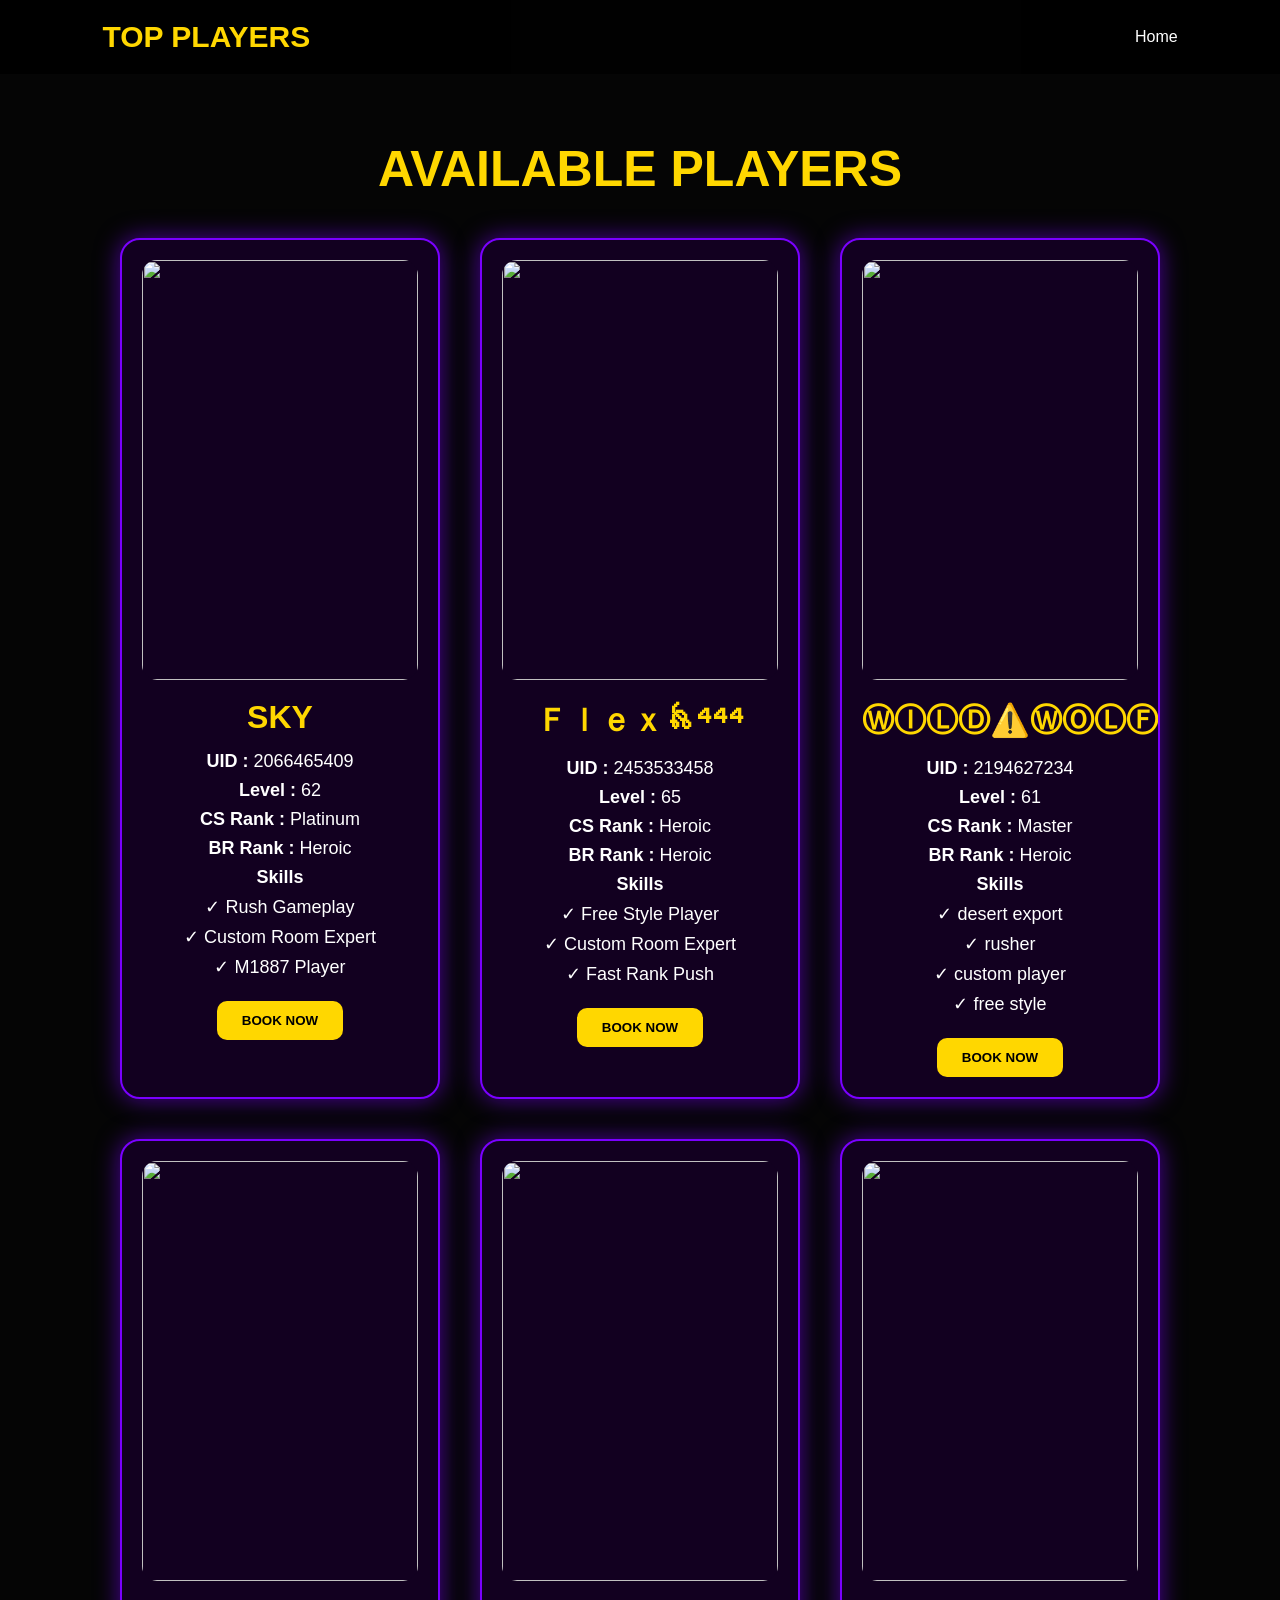
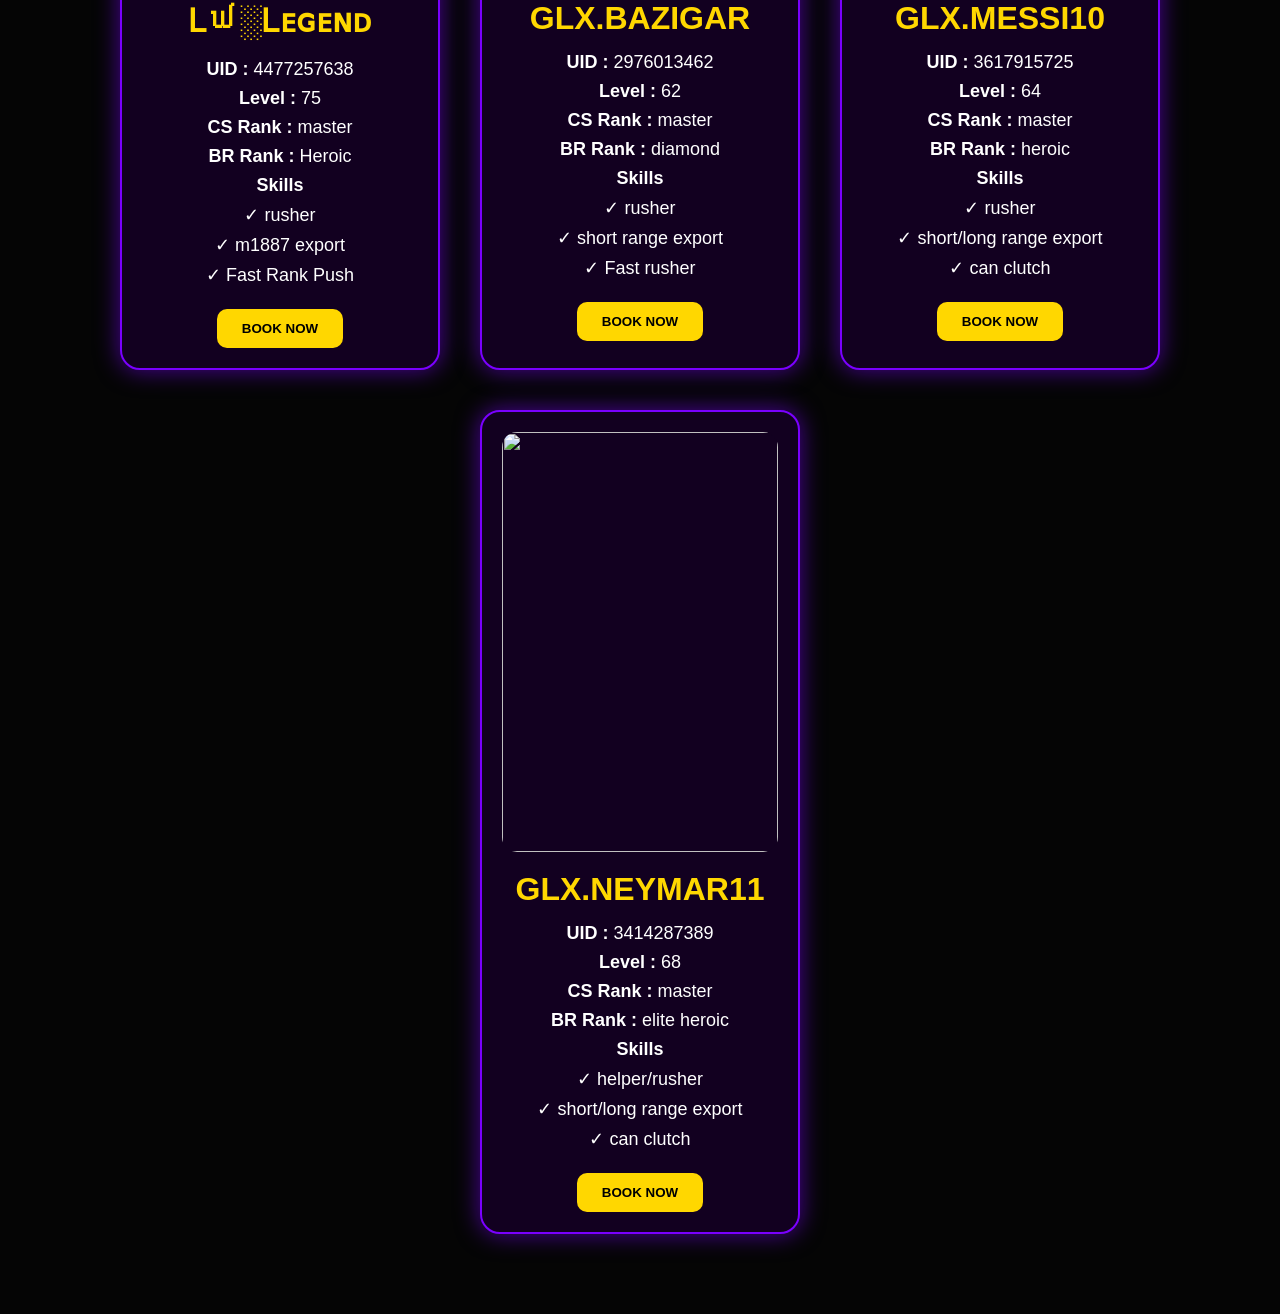
==== index.html @ c89363cc "Add files via upload" ====
<!DOCTYPE html>
<html lang="en">

<head>

<meta charset="UTF-8">
<meta name="viewport" content="width=device-width, initial-scale=1.0">

<title>Players</title>

<link rel="stylesheet" href="style.css">

</head>

<body>


<nav class="navbar">

<div class="logo">TOP PLAYERS</div>

<ul>
<li><a href="index.html">Home</a></li>
</ul>

</nav>



<section class="players">

<h2>AVAILABLE PLAYERS</h2>


<div class="player-container">



<!-- PLAYER 1 -->

<div class="player-card">

<img src="images/imagesky.png">

<h3>SKY</h3>

<p><b>UID :</b> 2066465409</p>

<p><b>Level :</b> 62</p>

<p><b>CS Rank :</b> Platinum</p>

<p><b>BR Rank :</b> Heroic</p>


<p><b>Skills</b></p>

<p>✓ Rush Gameplay</p>

<p>✓ Custom Room Expert</p>

<p>✓ M1887 Player</p>


<a href="https://wa.me/918267936882">

<button>BOOK NOW</button>

</a>

</div>





<!-- PLAYER 2 -->

<div class="player-card">

<img src="images/imagepp.png">

<h3>Ｆｌｅｘꫝ⁴⁴⁴</h3>

<p><b>UID :</b> 2453533458</p>

<p><b>Level :</b> 65</p>

<p><b>CS Rank :</b> Heroic</p>

<p><b>BR Rank :</b> Heroic</p>


<p><b>Skills</b></p>

<p>✓ Free Style Player</p>

<p>✓ Custom Room Expert</p>

<p>✓ Fast Rank Push</p>


<a href="https://wa.me/918267936882">

<button>BOOK NOW</button>

</a>

</div>



<!-- PLAYER 3 -->

<div class="player-card">

<img src="images/athurv.png">

<h3>ⓌⒾⓁⒹ⚠️ⓌⓄⓁⒻ</h3>

<p><b>UID :</b> 2194627234</p>

<p><b>Level :</b> 61</p>

<p><b>CS Rank :</b> Master</p>

<p><b>BR Rank :</b> Heroic</p>


<p><b>Skills</b></p>

<p>✓ desert export </p>

<p>✓ rusher </p>

<p>✓ custom player</p>

<p>✓ free style</p>


<a href="https://wa.me/918267936882">

<button>BOOK NOW</button>

</a>

</div>



<!-- PLAYER 4 -->

<div class="player-card">

    <img src="images/legend.png">
    
    <h3>Ꮮꪝㅤ░ㅤᏞᴇɢᴇɴᴅ</h3>
    
    <p><b>UID :</b> 4477257638</p>
    
    <p><b>Level :</b> 75</p>
    
    <p><b>CS Rank :</b> master</p>
    
    <p><b>BR Rank :</b> Heroic</p>
    
    <p><b>Skills</b></p>
    
    <p>✓ rusher</p>
    
    <p>✓ m1887 export</p>
    
    <p>✓ Fast Rank Push</p>
    
    <a href="https://wa.me/918267936882?text=Hello I want to book BEAST FF">
    
    <button>BOOK NOW</button>
    
    </a>
    
    </div>

    <!-- PLAYER 5 -->

    <div class="player-card">

        <img src="images/bazigar.png">
        
        <h3>GLX.BAZIGAR</h3>
        
        <p><b>UID :</b> 2976013462</p>
        
        <p><b>Level :</b> 62</p>
        
        <p><b>CS Rank :</b> master</p>
        
        <p><b>BR Rank :</b> diamond</p>
        
        <p><b>Skills</b></p>
        
        <p>✓ rusher</p>
        
        <p>✓ short range export</p>
        
        <p>✓ Fast rusher</p>
        
        <a href="https://wa.me/918267936882?text=Hello I want to book BEAST FF">
        
        <button>BOOK NOW</button>
        
        </a>
        
        </div>

         <!-- PLAYER 6 -->

    <div class="player-card">

        <img src="images/messi.png">
        
        <h3>GLX.MESSI10</h3>
        
        <p><b>UID :</b> 3617915725</p>
        
        <p><b>Level :</b> 64</p>
        
        <p><b>CS Rank :</b> master</p>
        
        <p><b>BR Rank :</b> heroic</p>
        
        <p><b>Skills</b></p>
        
        <p>✓ rusher</p>
        
        <p>✓ short/long range export</p>
        
        <p>✓ can clutch</p>
        
        <a href="https://wa.me/918267936882?text=Hello I want to book BEAST FF">
        
        <button>BOOK NOW</button>
        
        </a>
        
        </div>

         <!-- PLAYER 7 -->

    <div class="player-card">

        <img src="images/neymar.png">
        
        <h3>GLX.NEYMAR11</h3>
        
        <p><b>UID :</b> 3414287389</p>
        
        <p><b>Level :</b> 68</p>
        
        <p><b>CS Rank :</b> master</p>
        
        <p><b>BR Rank :</b> elite heroic</p>
        
        <p><b>Skills</b></p>
        
        <p>✓ helper/rusher</p>
        
        <p>✓ short/long range export</p>
        
        <p>✓ can clutch</p>
        
        <a href="https://wa.me/918267936882?text=Hello I want to book BEAST FF">
        
        <button>BOOK NOW</button>
        
        </a>
        
        </div>


</html>
---- style.css ----
*{
  margin:0;
  padding:0;
  box-sizing:border-box;
  font-family:Arial,sans-serif;
  }
  
  body{
  background:#050505;
  color:white;
  overflow-x:hidden;
  }
  
  .navbar{
  position:fixed;
  top:0;
  left:0;
  width:100%;
  display:flex;
  justify-content:space-between;
  align-items:center;
  padding:20px 8%;
  background:rgba(0,0,0,.85);
  z-index:1000;
  }
  
  .logo{
  font-size:30px;
  font-weight:bold;
  color:#FFD700;
  }
  
  .navbar ul{
  display:flex;
  gap:25px;
  list-style:none;
  }
  
  .navbar a{
  text-decoration:none;
  color:white;
  }
  
  .hero{
  min-height:100vh;
  padding-top:120px;
  display:flex;
  flex-direction:column;
  justify-content:center;
  align-items:center;
  text-align:center;
  
  background:
  linear-gradient(rgba(0,0,0,.35),rgba(0,0,0,.45)),
  url("images/images.png");
  
  background-size:cover;
  background-position:center;
  background-repeat:no-repeat;
  }
  
  .hero h1{
  font-size:90px;
  color:#FFD700;
  text-shadow:0 0 20px #FFD700;
  }
  
  .hero h2{
  font-size:40px;
  margin-top:10px;
  }
  
  .hero p{
  margin-top:20px;
  font-size:22px;
  max-width:700px;
  }
  
  button{
  padding:14px 30px;
  border:none;
  border-radius:10px;
  background:#FFD700;
  font-weight:bold;
  cursor:pointer;
  margin-top:20px;
  }
  
  .services{
  padding:80px 8%;
  display:flex;
  justify-content:center;
  gap:30px;
  flex-wrap:wrap;
  }
  
  .card{
  width:400px;
  padding:30px;
  background:#120020;
  border:2px solid #7a00ff;
  border-radius:20px;
  box-shadow:0 0 20px rgba(122,0,255,.5);
  }
  
  .card h3{
  color:#FFD700;
  margin-bottom:15px;
  }
  
  .players{
  padding:80px 8%;
  text-align:center;
  }
  
  .players h2{
  font-size:50px;
  color:#FFD700;
  margin-bottom:40px;
  }
  
  .player-container{
  display:flex;
  justify-content:center;
  gap:30px;
  flex-wrap:wrap;
  }
  
  .player-card{
  width:320px;
  padding:25px;
  background:#120020;
  border:2px solid #7a00ff;
  border-radius:20px;
  box-shadow:0 0 20px rgba(122,0,255,.5);
  }
  
  .player-card h3{
  color:#FFD700;
  margin-bottom:15px;
  }
  
  .player-card p{
  margin:8px 0;
  }
  
  .contact{
  padding:80px 20px;
  text-align:center;
  }
  
  .contact h2{
  color:#FFD700;
  margin-bottom:20px;
  }
  
  .card:hover,
  .player-card:hover{
  transform:translateY(-5px);
  transition:.3s;
  }
  
  @media(max-width:768px){
  
  .hero h1{
  font-size:55px;
  }
  
  .hero h2{
  font-size:28px;
  }
  
  .navbar{
  flex-direction:column;
  gap:10px;
  }
  
  .navbar ul{
  flex-wrap:wrap;
  justify-content:center;
  }
  
  .card,
  .player-card{
  width:100%;
  max-width:350px;
  }
  
  }
  .players{

    padding-top:140px;
    
    padding-bottom:80px;
    
    text-align:center;
    
    }
    
    
    .player-container{
    
    display:flex;
    
    justify-content:center;
    
    gap:40px;
    
    flex-wrap:wrap;
    
    }
    
    
    
    .player-card{
    
    width:320px;
    
    background:#120020;
    
    border:2px solid #7a00ff;
    
    border-radius:20px;
    
    padding:20px;
    
    overflow:hidden;
    
    box-shadow:0 0 25px rgba(122,0,255,.6);
    
    }
    
    
    
    .player-card img{

width:100%;

height:420px;

object-fit:contain;

background:#120020;

border-radius:15px;

}
    
    
    
    .player-card h3{
    
    margin-top:15px;
    
    font-size:32px;
    
    color:#FFD700;
    
    }
    
    
    
    .player-card p{
    
    margin-top:8px;
    
    font-size:18px;
    
    }
    
    
    
    .player-card button{
    
    margin-top:15px;
    
    padding:12px 25px;
    
    border:none;
    
    border-radius:10px;
    
    background:#FFD700;
    
    font-weight:bold;
    
    cursor:pointer;
    
    }
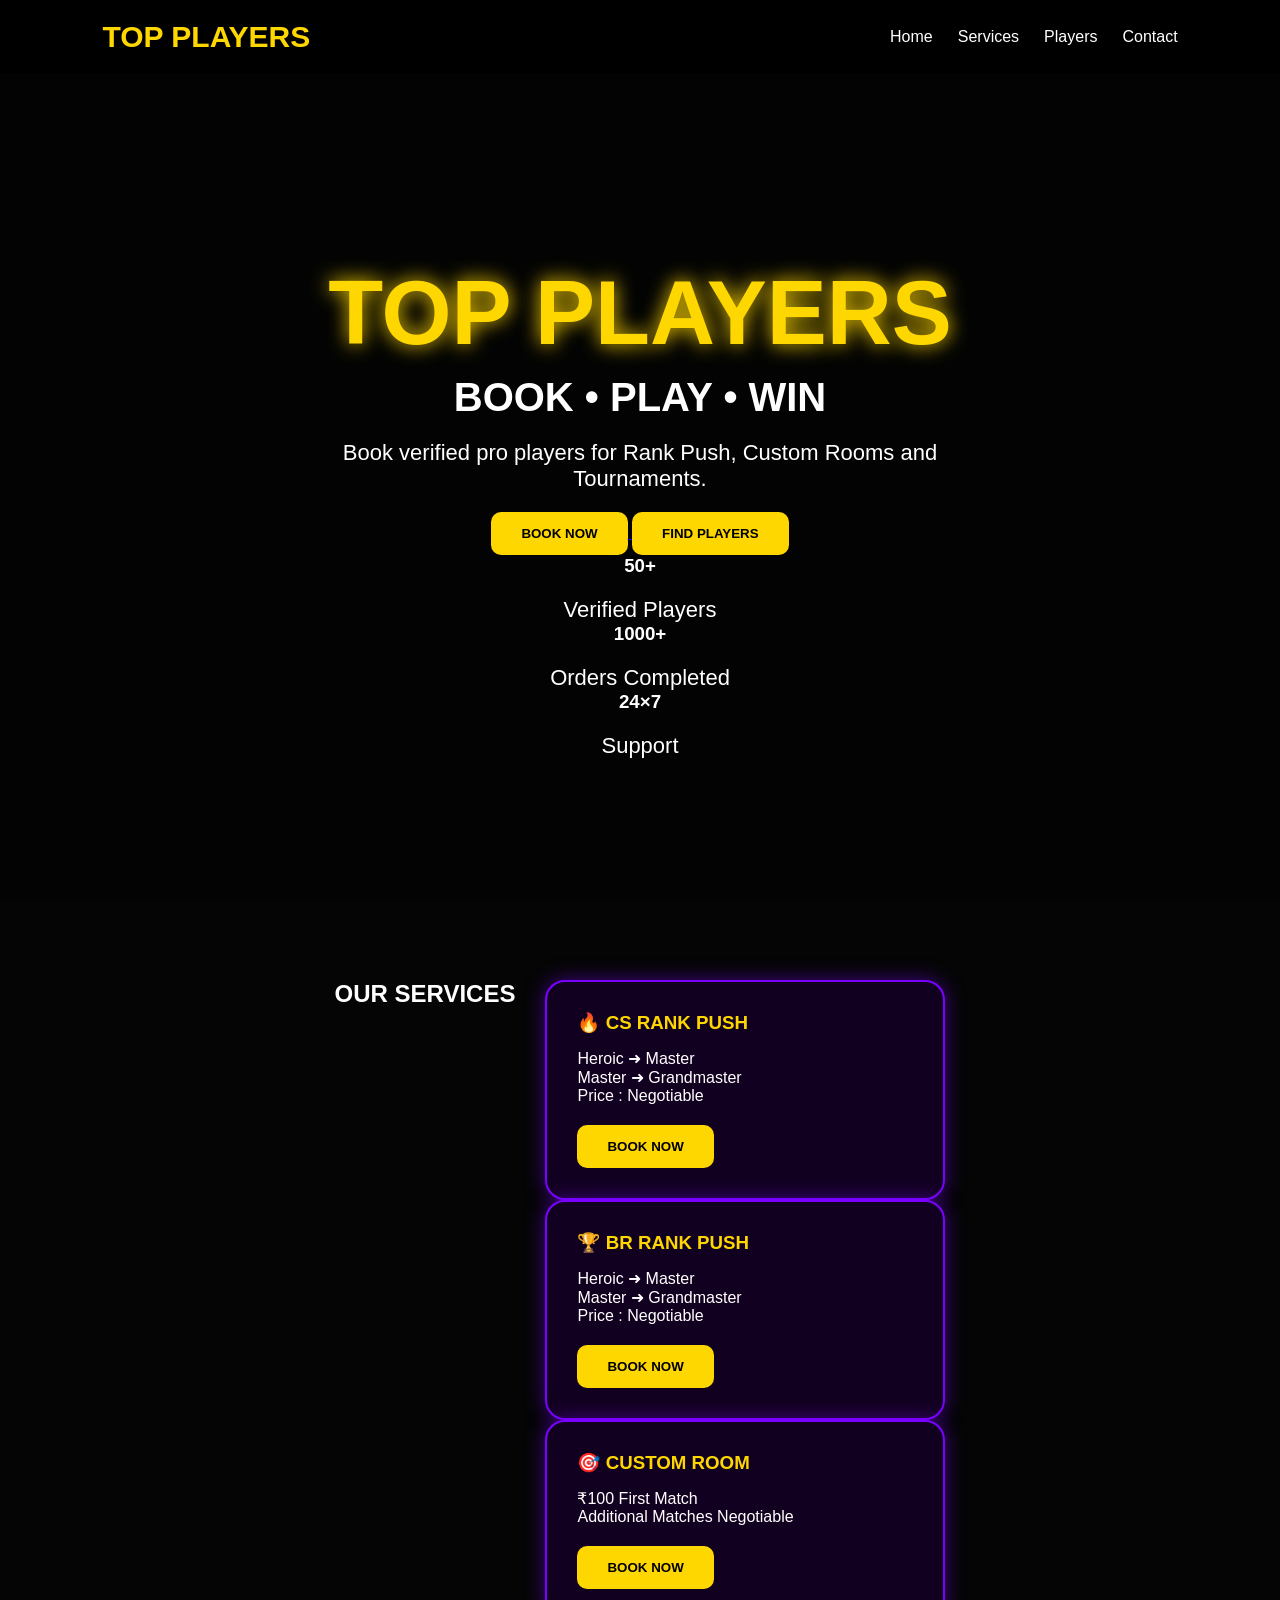
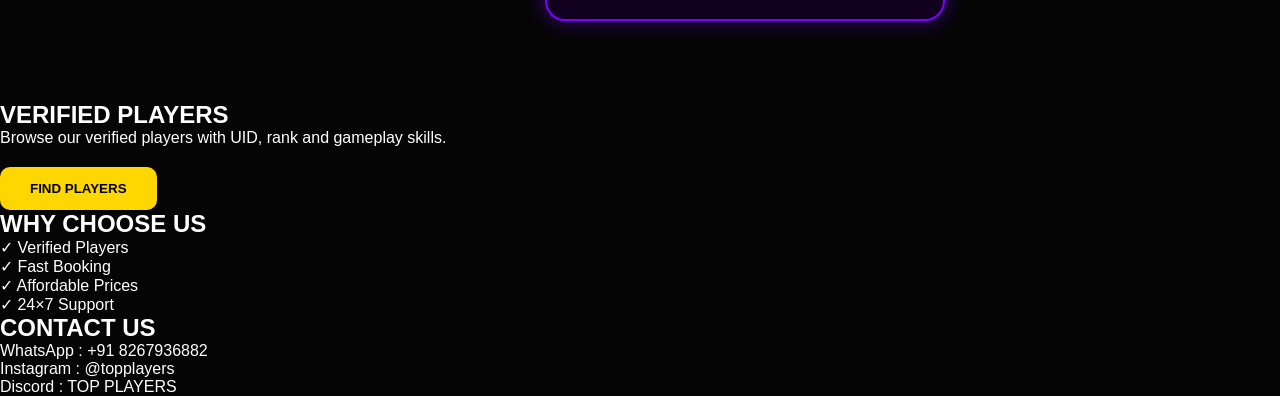
==== commit 6beb116c: "Update index.html" ====
--- a/index.html
+++ b/index.html
@@ -1,280 +1,377 @@
-<!DOCTYPE html>
-<html lang="en">
-
-<head>
-
-<meta charset="UTF-8">
-<meta name="viewport" content="width=device-width, initial-scale=1.0">
-
-<title>Players</title>
-
-<link rel="stylesheet" href="style.css">
-
-</head>
-
-<body>
-
-
-<nav class="navbar">
-
-<div class="logo">TOP PLAYERS</div>
-
-<ul>
-<li><a href="index.html">Home</a></li>
-</ul>
-
-</nav>
-
-
-
-<section class="players">
-
-<h2>AVAILABLE PLAYERS</h2>
-
-
-<div class="player-container">
-
-
-
-<!-- PLAYER 1 -->
-
-<div class="player-card">
-
-<img src="images/imagesky.png">
-
-<h3>SKY</h3>
-
-<p><b>UID :</b> 2066465409</p>
-
-<p><b>Level :</b> 62</p>
-
-<p><b>CS Rank :</b> Platinum</p>
-
-<p><b>BR Rank :</b> Heroic</p>
-
-
-<p><b>Skills</b></p>
-
-<p>✓ Rush Gameplay</p>
-
-<p>✓ Custom Room Expert</p>
-
-<p>✓ M1887 Player</p>
-
-
-<a href="https://wa.me/918267936882">
-
-<button>BOOK NOW</button>
-
-</a>
-
-</div>
-
-
-
-
-
-<!-- PLAYER 2 -->
-
-<div class="player-card">
-
-<img src="images/imagepp.png">
-
-<h3>Ｆｌｅｘꫝ⁴⁴⁴</h3>
-
-<p><b>UID :</b> 2453533458</p>
-
-<p><b>Level :</b> 65</p>
-
-<p><b>CS Rank :</b> Heroic</p>
-
-<p><b>BR Rank :</b> Heroic</p>
-
-
-<p><b>Skills</b></p>
-
-<p>✓ Free Style Player</p>
-
-<p>✓ Custom Room Expert</p>
-
-<p>✓ Fast Rank Push</p>
-
-
-<a href="https://wa.me/918267936882">
-
-<button>BOOK NOW</button>
-
-</a>
-
-</div>
-
-
-
-<!-- PLAYER 3 -->
-
-<div class="player-card">
-
-<img src="images/athurv.png">
-
-<h3>ⓌⒾⓁⒹ⚠️ⓌⓄⓁⒻ</h3>
-
-<p><b>UID :</b> 2194627234</p>
-
-<p><b>Level :</b> 61</p>
-
-<p><b>CS Rank :</b> Master</p>
-
-<p><b>BR Rank :</b> Heroic</p>
-
-
-<p><b>Skills</b></p>
-
-<p>✓ desert export </p>
-
-<p>✓ rusher </p>
-
-<p>✓ custom player</p>
-
-<p>✓ free style</p>
-
-
-<a href="https://wa.me/918267936882">
-
-<button>BOOK NOW</button>
-
-</a>
-
-</div>
-
-
-
-<!-- PLAYER 4 -->
-
-<div class="player-card">
-
-    <img src="images/legend.png">
-    
-    <h3>Ꮮꪝㅤ░ㅤᏞᴇɢᴇɴᴅ</h3>
-    
-    <p><b>UID :</b> 4477257638</p>
-    
-    <p><b>Level :</b> 75</p>
-    
-    <p><b>CS Rank :</b> master</p>
-    
-    <p><b>BR Rank :</b> Heroic</p>
-    
-    <p><b>Skills</b></p>
-    
-    <p>✓ rusher</p>
-    
-    <p>✓ m1887 export</p>
-    
-    <p>✓ Fast Rank Push</p>
-    
-    <a href="https://wa.me/918267936882?text=Hello I want to book BEAST FF">
-    
-    <button>BOOK NOW</button>
-    
-    </a>
-    
-    </div>
-
-    <!-- PLAYER 5 -->
-
-    <div class="player-card">
-
-        <img src="images/bazigar.png">
-        
-        <h3>GLX.BAZIGAR</h3>
-        
-        <p><b>UID :</b> 2976013462</p>
-        
-        <p><b>Level :</b> 62</p>
-        
-        <p><b>CS Rank :</b> master</p>
-        
-        <p><b>BR Rank :</b> diamond</p>
-        
-        <p><b>Skills</b></p>
-        
-        <p>✓ rusher</p>
-        
-        <p>✓ short range export</p>
-        
-        <p>✓ Fast rusher</p>
-        
-        <a href="https://wa.me/918267936882?text=Hello I want to book BEAST FF">
-        
-        <button>BOOK NOW</button>
-        
-        </a>
-        
-        </div>
-
-         <!-- PLAYER 6 -->
-
-    <div class="player-card">
-
-        <img src="images/messi.png">
-        
-        <h3>GLX.MESSI10</h3>
-        
-        <p><b>UID :</b> 3617915725</p>
-        
-        <p><b>Level :</b> 64</p>
-        
-        <p><b>CS Rank :</b> master</p>
-        
-        <p><b>BR Rank :</b> heroic</p>
-        
-        <p><b>Skills</b></p>
-        
-        <p>✓ rusher</p>
-        
-        <p>✓ short/long range export</p>
-        
-        <p>✓ can clutch</p>
-        
-        <a href="https://wa.me/918267936882?text=Hello I want to book BEAST FF">
-        
-        <button>BOOK NOW</button>
-        
-        </a>
-        
-        </div>
-
-         <!-- PLAYER 7 -->
-
-    <div class="player-card">
-
-        <img src="images/neymar.png">
-        
-        <h3>GLX.NEYMAR11</h3>
-        
-        <p><b>UID :</b> 3414287389</p>
-        
-        <p><b>Level :</b> 68</p>
-        
-        <p><b>CS Rank :</b> master</p>
-        
-        <p><b>BR Rank :</b> elite heroic</p>
-        
-        <p><b>Skills</b></p>
-        
-        <p>✓ helper/rusher</p>
-        
-        <p>✓ short/long range export</p>
-        
-        <p>✓ can clutch</p>
-        
-        <a href="https://wa.me/918267936882?text=Hello I want to book BEAST FF">
-        
-        <button>BOOK NOW</button>
-        
-        </a>
-        
-        </div>
-
-
-</html>
+<!DOCTYPE html>
+<html lang="en">
+
+<head>
+
+<meta charset="UTF-8">
+<meta name="viewport" content="width=device-width, initial-scale=1.0">
+
+<title>TOP PLAYERS</title>
+
+<link rel="stylesheet" href="style.css">
+
+</head>
+
+<body>
+
+<nav class="navbar">
+
+<div class="logo">TOP PLAYERS</div>
+
+<ul>
+
+<li><a href="#home">Home</a></li>
+
+<li><a href="#services">Services</a></li>
+
+<li><a href="players.html">Players</a></li>
+
+<li><a href="#contact">Contact</a></li>
+
+</ul>
+
+</nav>
+
+
+
+<section class="hero" id="home">
+
+<div class="hero-content">
+
+<h1>TOP PLAYERS</h1>
+
+<h2>BOOK • PLAY • WIN</h2>
+
+<p>
+
+Book verified pro players for Rank Push,
+Custom Rooms and Tournaments.
+
+</p>
+
+
+<div class="buttons">
+
+<a href="https://wa.me/918267936882">
+
+<button class="book">
+
+BOOK NOW
+
+</button>
+
+</a>
+
+
+<a href="players.html">
+
+<button class="find">
+
+FIND PLAYERS
+
+</button>
+
+</a>
+
+</div>
+
+
+<div class="stats">
+
+<div>
+
+<h3>50+</h3>
+
+<p>Verified Players</p>
+
+</div>
+
+
+<div>
+
+<h3>1000+</h3>
+
+<p>Orders Completed</p>
+
+</div>
+
+
+<div>
+
+<h3>24×7</h3>
+
+<p>Support</p>
+
+</div>
+
+</div>
+
+
+</div>
+
+</section>
+
+
+
+
+<section class="services" id="services">
+
+<h1>OUR SERVICES</h1>
+
+
+
+<div class="service-container">
+
+
+
+<div class="card">
+
+<h3>
+
+🔥 CS RANK PUSH
+
+</h3>
+
+<p>
+
+Heroic ➜ Master
+
+</p>
+
+<p>
+
+Master ➜ Grandmaster
+
+</p>
+
+<p>
+
+Price : Negotiable
+
+</p>
+
+
+<a href="https://wa.me/918267936882">
+
+<button>
+
+BOOK NOW
+
+</button>
+
+</a>
+
+
+</div>
+
+
+
+
+
+<div class="card">
+
+<h3>
+
+🏆 BR RANK PUSH
+
+</h3>
+
+<p>
+
+Heroic ➜ Master
+
+</p>
+
+<p>
+
+Master ➜ Grandmaster
+
+</p>
+
+<p>
+
+Price : Negotiable
+
+</p>
+
+
+<a href="https://wa.me/918267936882">
+
+<button>
+
+BOOK NOW
+
+</button>
+
+</a>
+
+
+</div>
+
+
+
+
+
+<div class="card">
+
+<h3>
+
+🎯 CUSTOM ROOM
+
+</h3>
+
+<p>
+
+₹100 First Match
+
+</p>
+
+<p>
+
+Additional Matches Negotiable
+
+</p>
+
+
+<a href="https://wa.me/918267936882">
+
+<button>
+
+BOOK NOW
+
+</button>
+
+</a>
+
+
+</div>
+
+
+</div>
+
+</section>
+
+
+
+
+
+<section class="verified">
+
+<h1>
+
+VERIFIED PLAYERS
+
+</h1>
+
+
+<p>
+
+Browse our verified players with UID,
+rank and gameplay skills.
+
+</p>
+
+
+<a href="players.html">
+
+<button>
+
+FIND PLAYERS
+
+</button>
+
+</a>
+
+</section>
+
+
+
+
+<section class="features">
+
+<h1>
+
+WHY CHOOSE US
+
+</h1>
+
+
+<div class="feature-box">
+
+
+<div>
+
+✓ Verified Players
+
+</div>
+
+
+<div>
+
+✓ Fast Booking
+
+</div>
+
+
+
+<div>
+
+✓ Affordable Prices
+
+</div>
+
+
+
+<div>
+
+✓ 24×7 Support
+
+</div>
+
+
+
+</div>
+
+
+</section>
+
+
+
+
+
+<footer id="contact">
+
+<h2>
+
+CONTACT US
+
+</h2>
+
+
+<p>
+
+WhatsApp : +91 8267936882
+
+</p>
+
+
+<p>
+
+Instagram : @topplayers
+
+</p>
+
+
+<p>
+
+Discord : TOP PLAYERS
+
+</p>
+
+
+</footer>
+
+
+</body>
+
+</html>
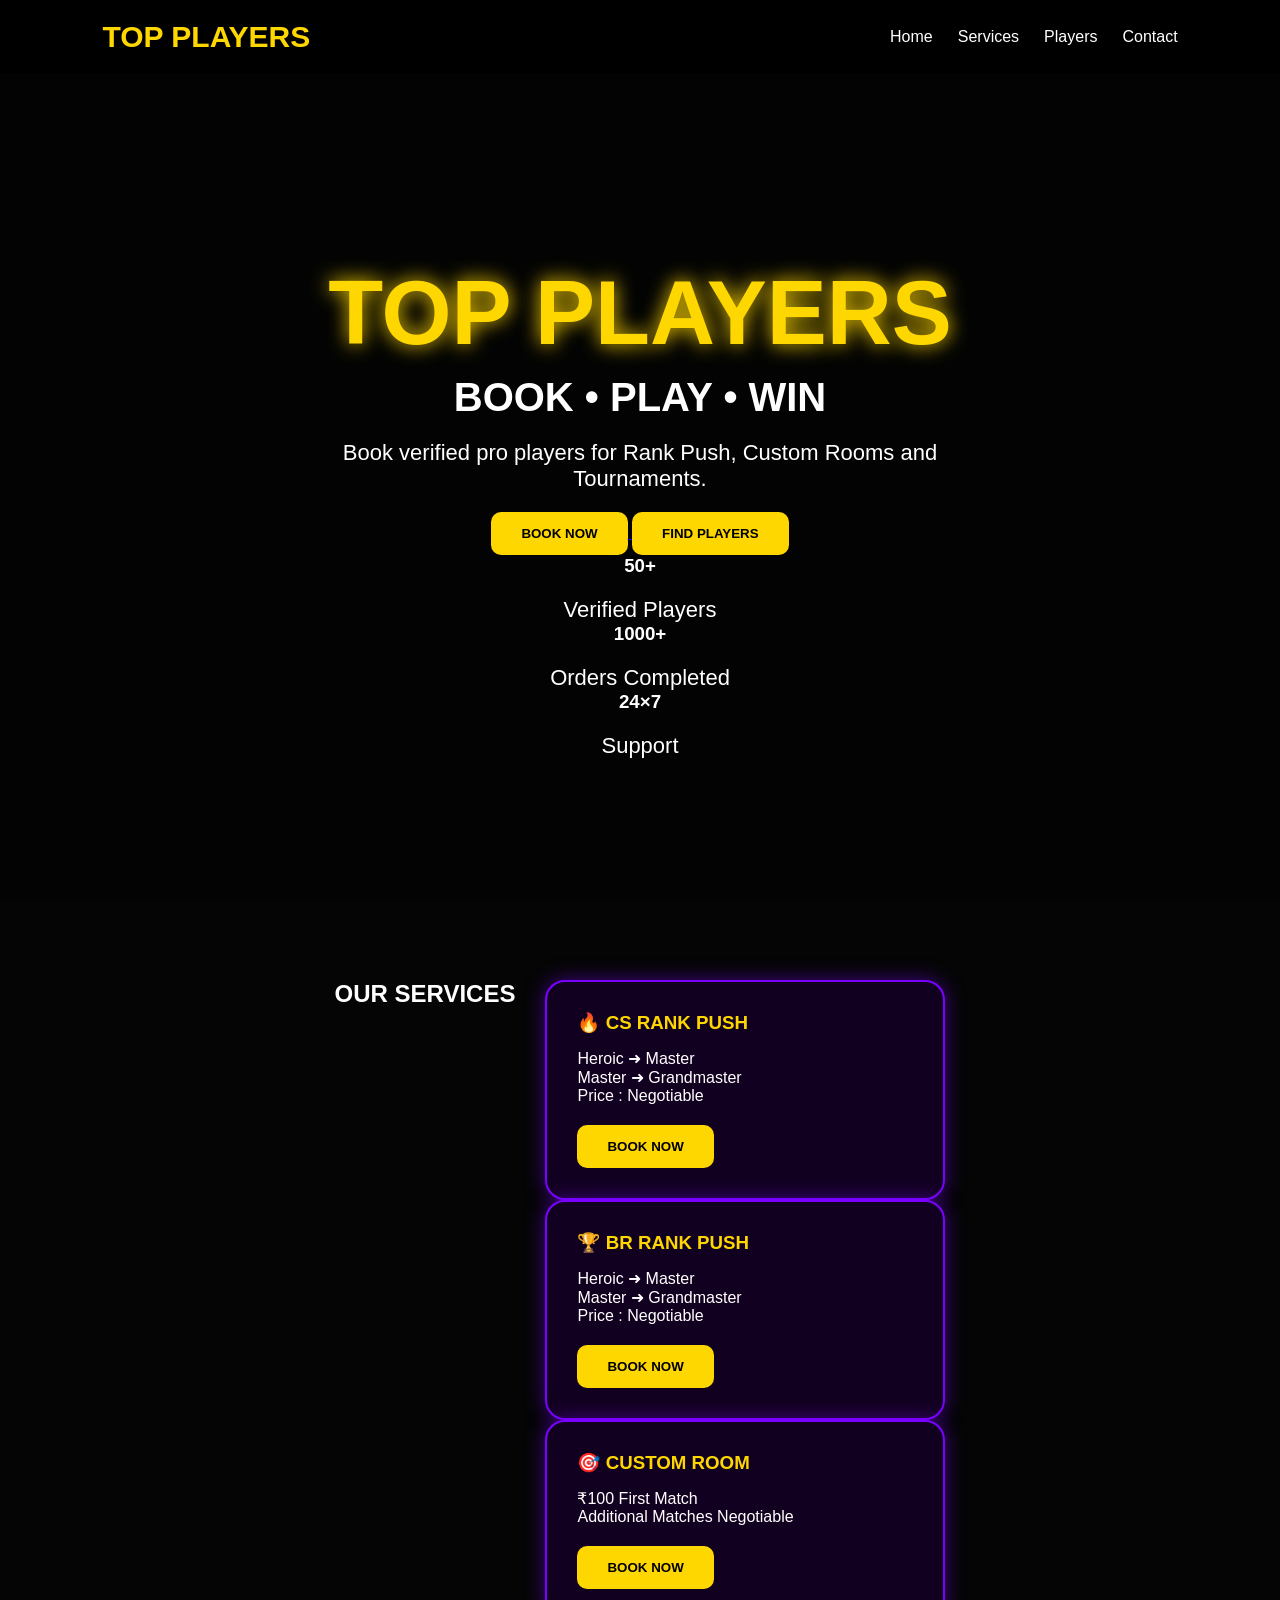
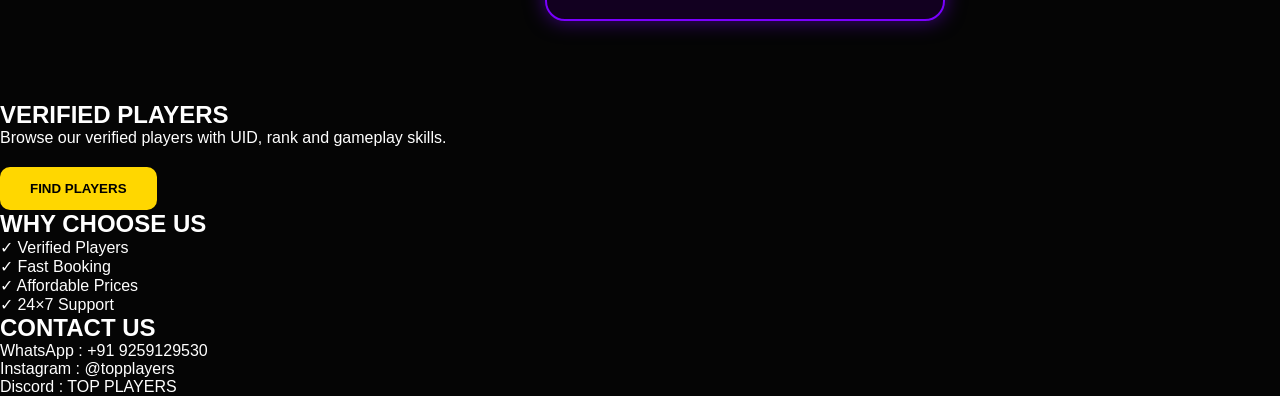
==== commit 8336eb7f: "Update index.html" ====
--- a/index.html
+++ b/index.html
@@ -52,7 +52,7 @@
 
 <div class="buttons">
 
-<a href="https://wa.me/918267936882">
+<a href="https://wa.me/919259129530">
 
 <button class="book">
 
@@ -151,7 +151,7 @@
 </p>
 
 
-<a href="https://wa.me/918267936882">
+<a href="https://wa.me/919259129530">
 
 <button>
 
@@ -195,7 +195,7 @@
 </p>
 
 
-<a href="https://wa.me/918267936882">
+<a href="https://wa.me/919259129530">
 
 <button>
 
@@ -233,7 +233,7 @@
 </p>
 
 
-<a href="https://wa.me/918267936882">
+<a href="https://wa.me/919259129530">
 
 <button>
 
@@ -350,7 +350,7 @@
 
 <p>
 
-WhatsApp : +91 8267936882
+WhatsApp : +91 9259129530
 
 </p>
 
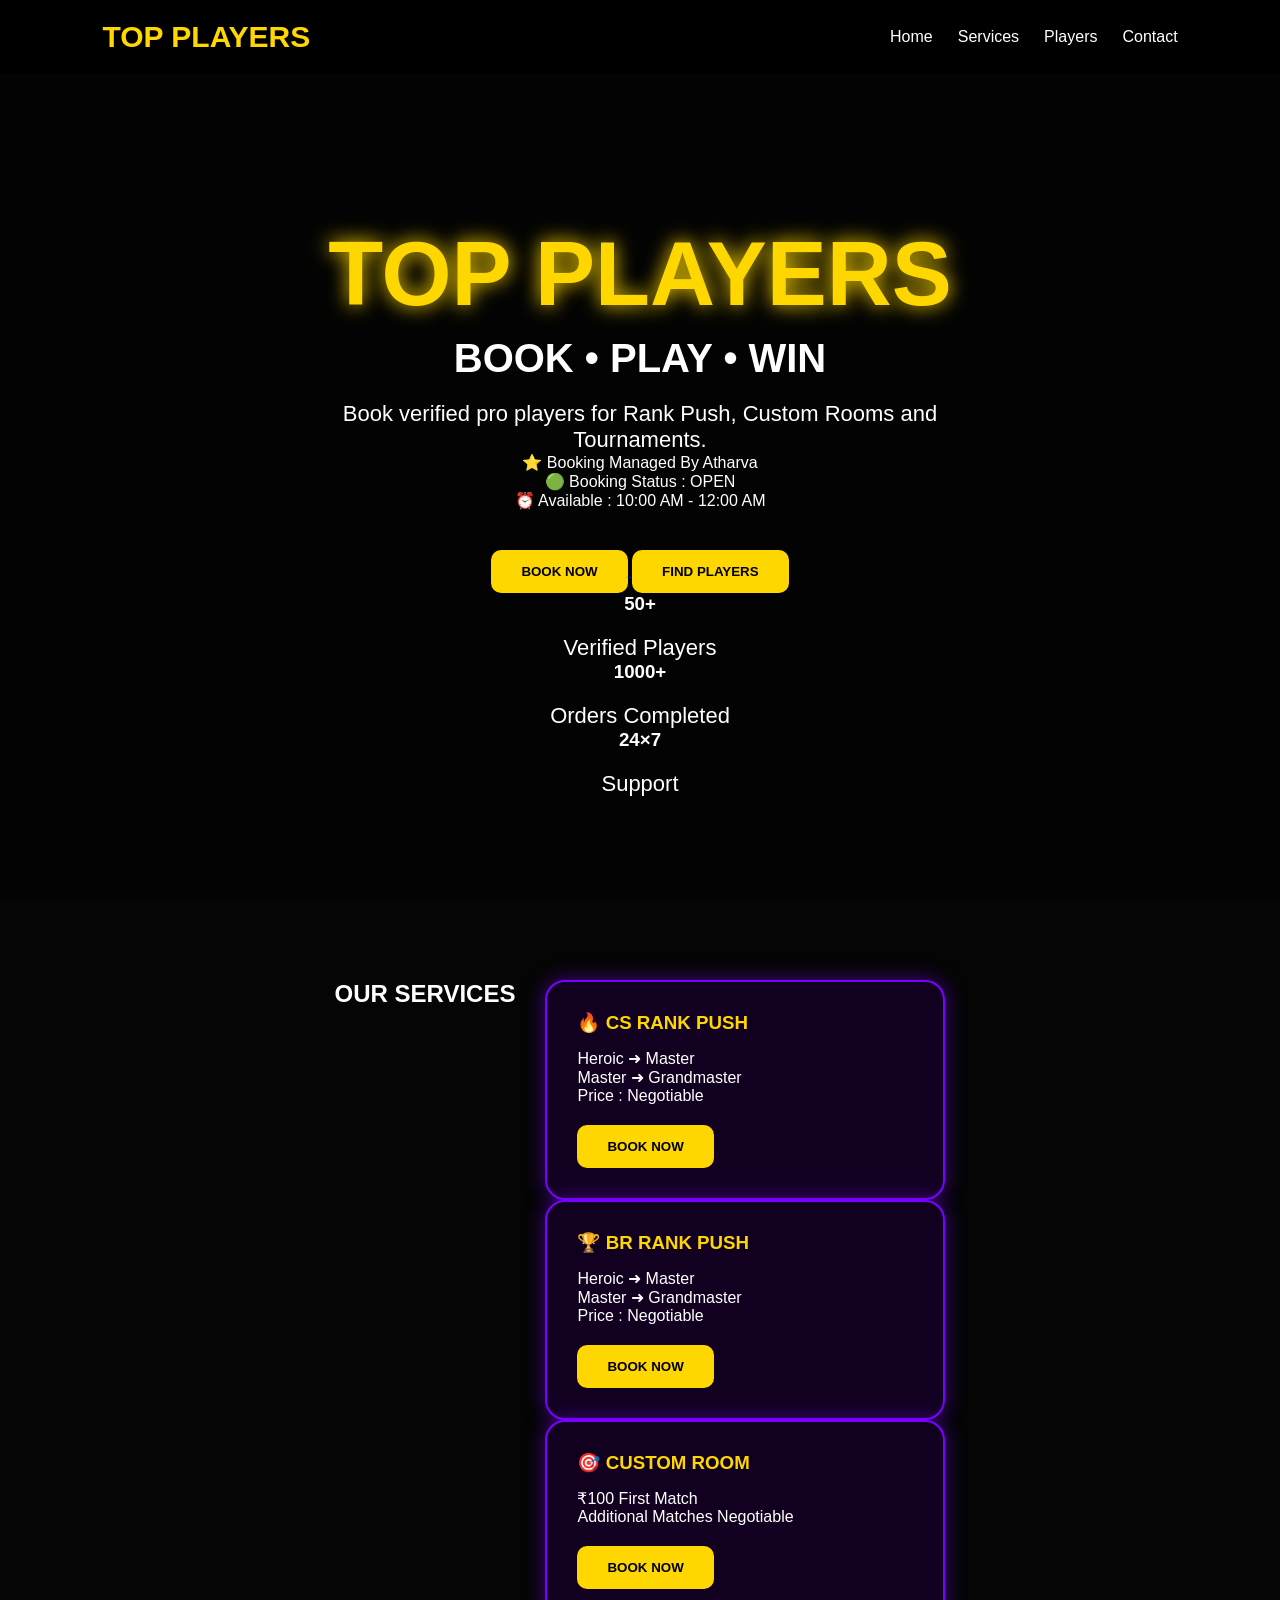
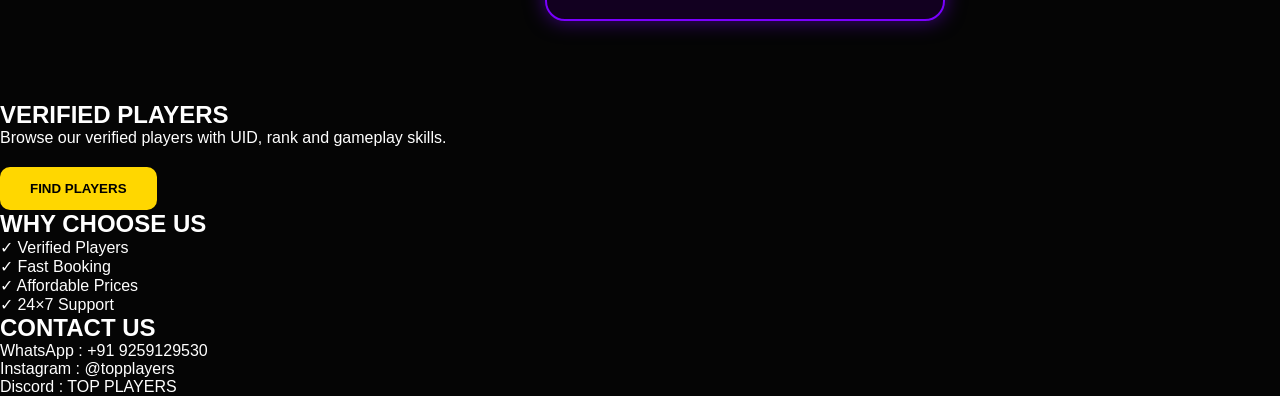
==== commit 7b79c80c: "Update index.html" ====
--- a/index.html
+++ b/index.html
@@ -44,11 +44,33 @@
 
 <p>
 
+<p>
+
 Book verified pro players for Rank Push,
 Custom Rooms and Tournaments.
 
 </p>
 
+<div class="manager">
+
+⭐ Booking Managed By <span>Atharva</span>
+
+</div>
+
+<div class="online">
+
+🟢 Booking Status : OPEN
+
+</div>
+
+<div class="timing">
+
+⏰ Available : 10:00 AM - 12:00 AM
+
+</div>
+
+</p>
+
 
 <div class="buttons">
 
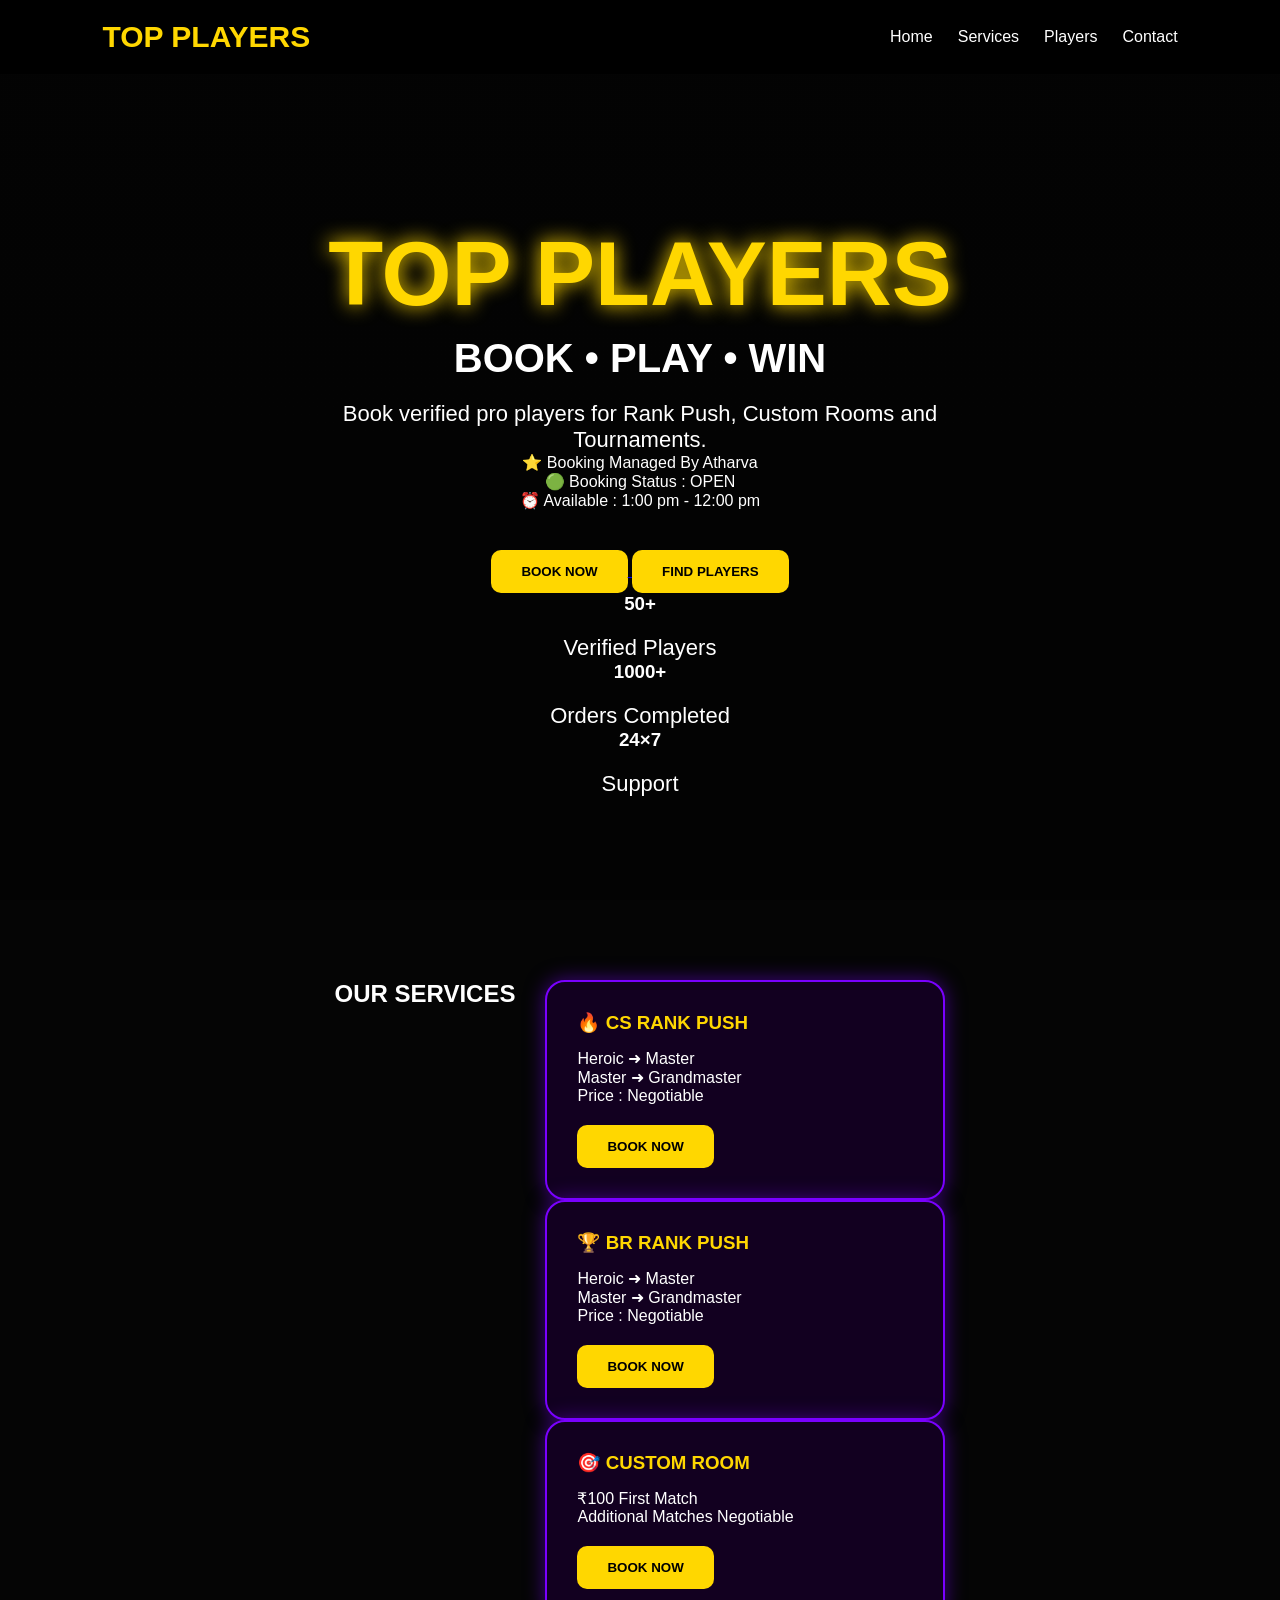
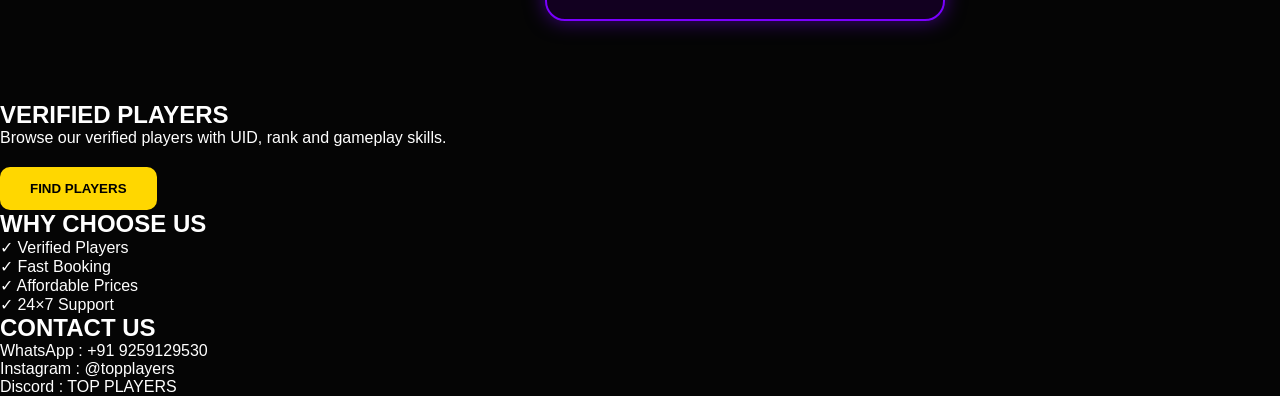
==== commit 32505a31: "Update index.html" ====
--- a/index.html
+++ b/index.html
@@ -52,8 +52,10 @@
 </p>
 
 <div class="manager">
+  
 
 ⭐ Booking Managed By <span>Atharva</span>
+  
 
 </div>
 
@@ -65,7 +67,7 @@
 
 <div class="timing">
 
-⏰ Available : 10:00 AM - 12:00 AM
+⏰ Available : 1:00 pm - 12:00 pm
 
 </div>
 
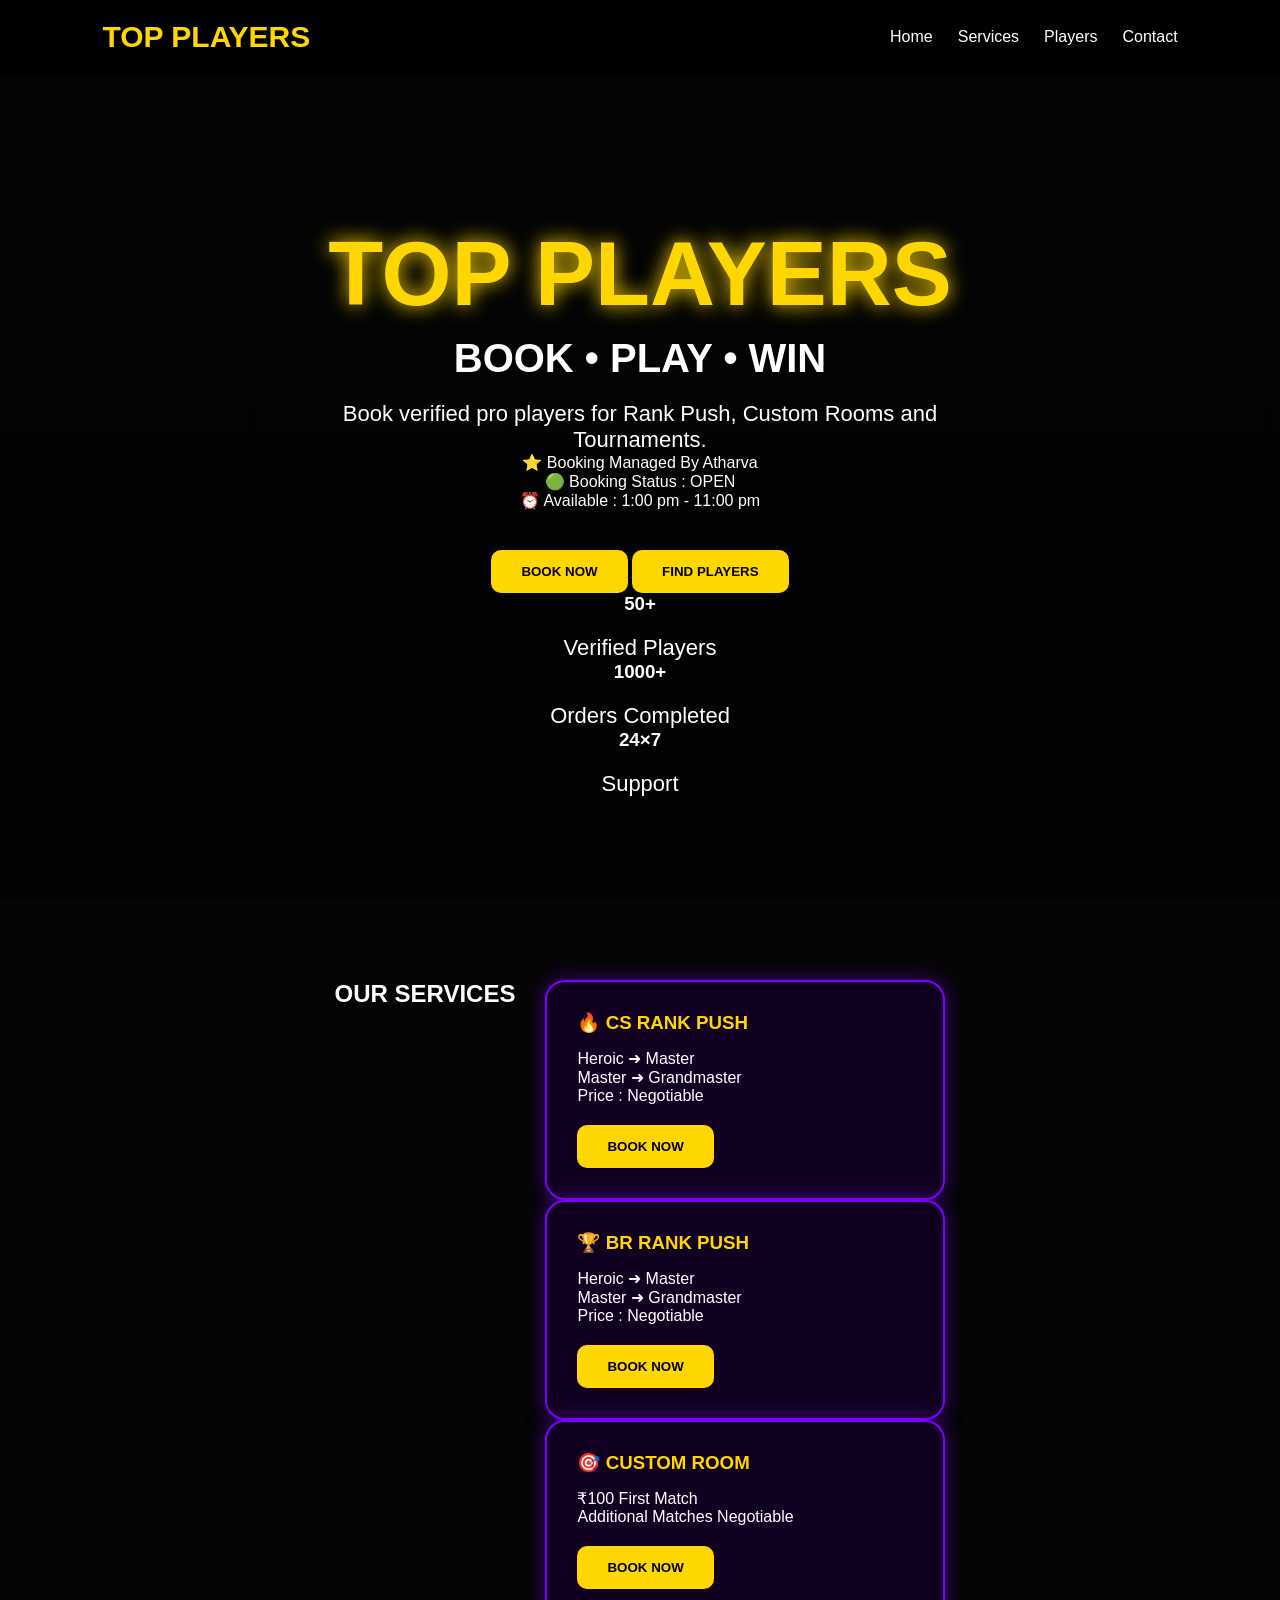
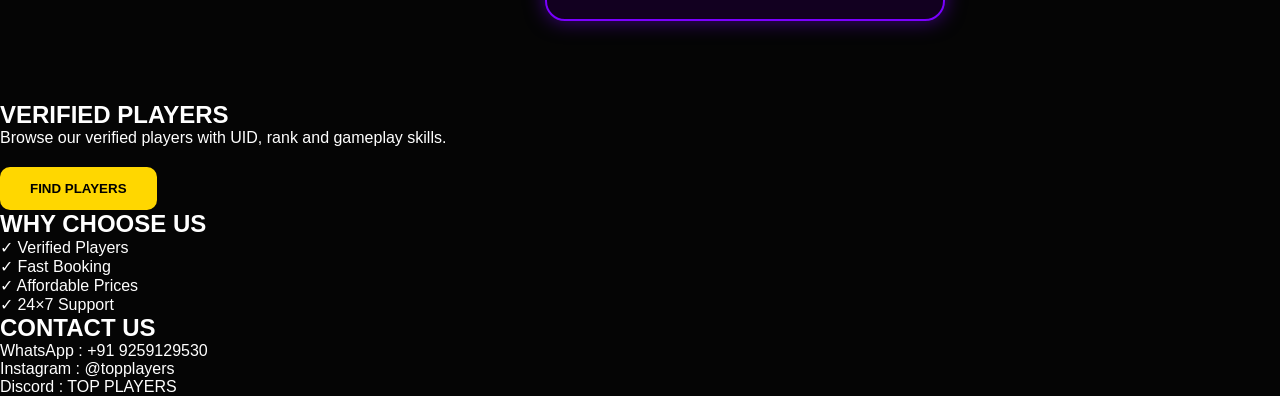
==== commit 99954ef1: "Update index.html" ====
--- a/index.html
+++ b/index.html
@@ -67,7 +67,7 @@
 
 <div class="timing">
 
-⏰ Available : 1:00 pm - 12:00 pm
+⏰ Available : 1:00 pm - 11:00 pm
 
 </div>
 
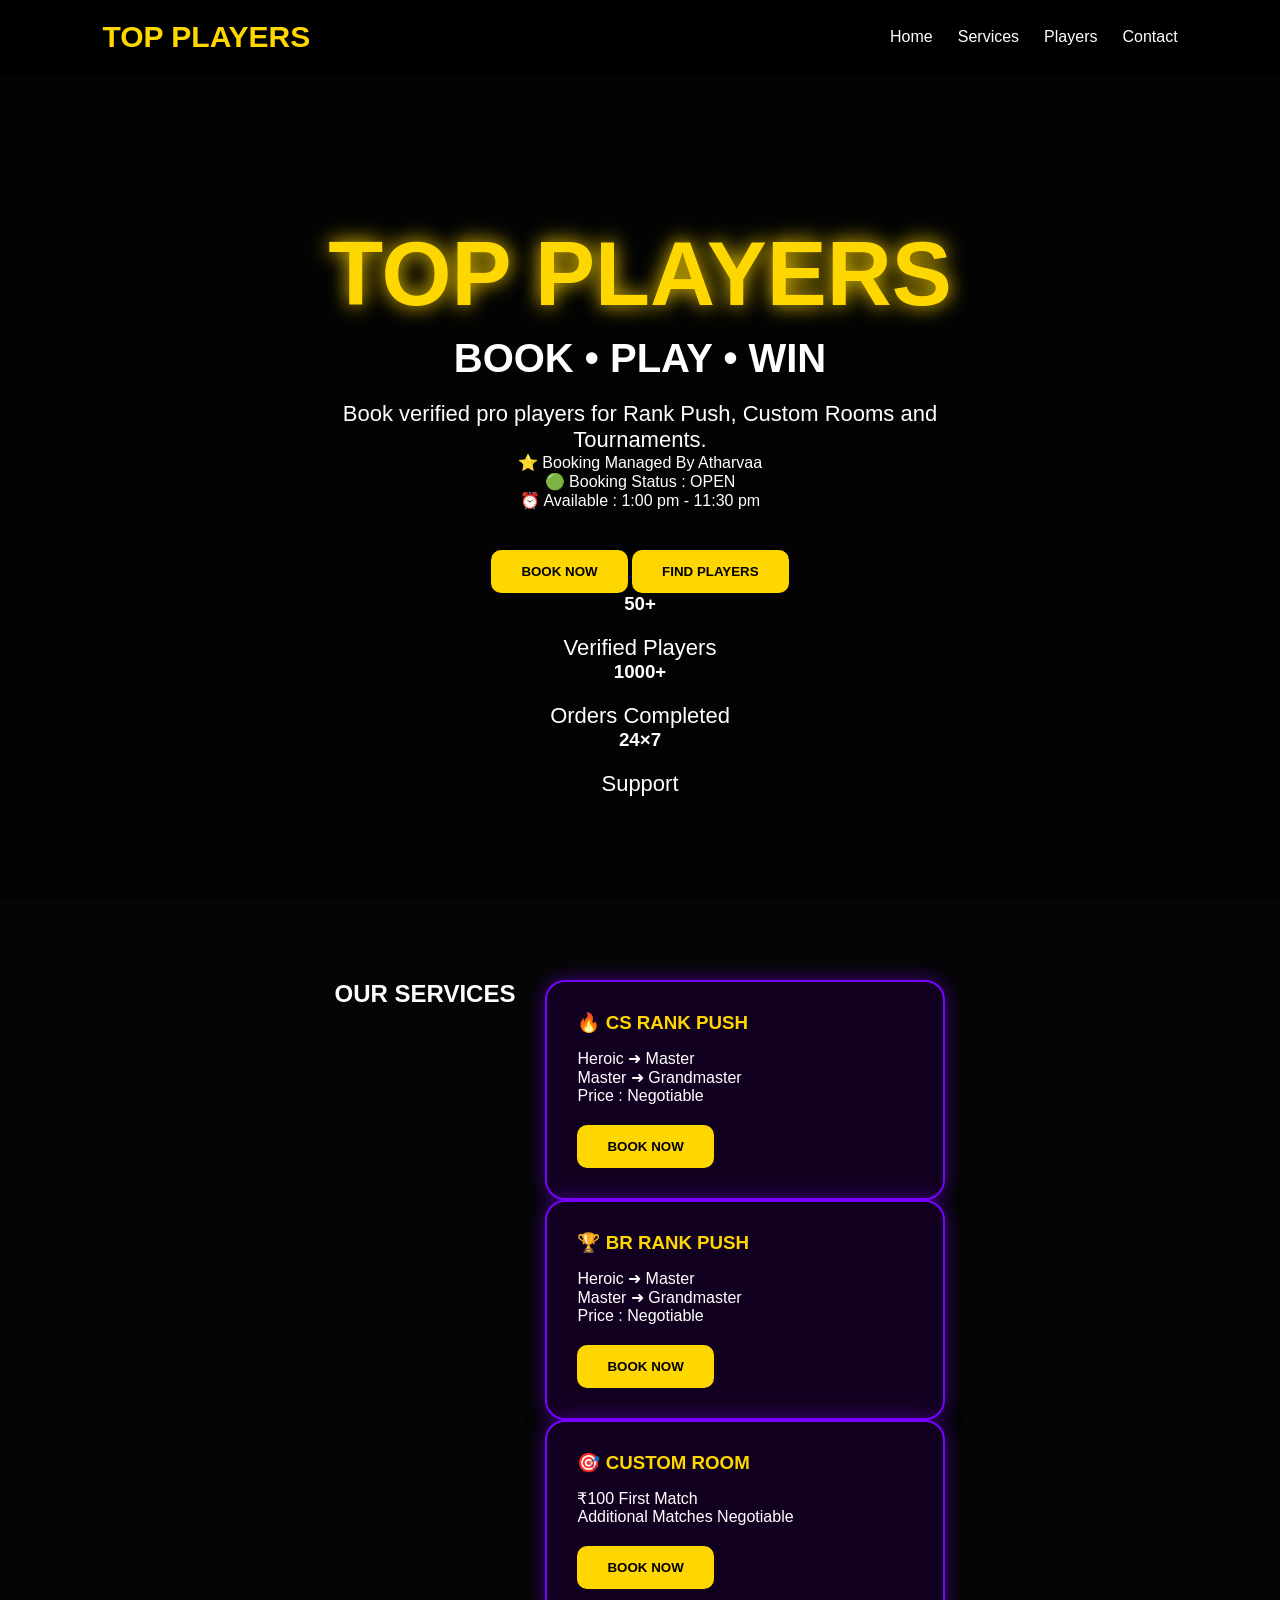
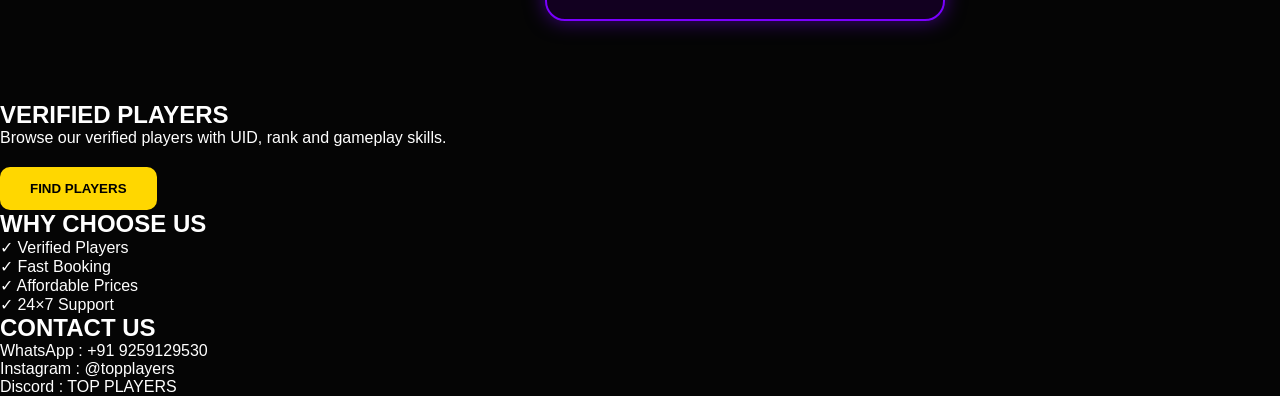
==== commit ea81891b: "Fix booking details and update manager name Updated the booking status and manager's name, adjusted " ====
--- a/index.html
+++ b/index.html
@@ -54,7 +54,7 @@
 <div class="manager">
   
 
-⭐ Booking Managed By <span>Atharva</span>
+⭐ Booking Managed By <span>Atharvaa</span>
   
 
 </div>
@@ -67,7 +67,7 @@
 
 <div class="timing">
 
-⏰ Available : 1:00 pm - 11:00 pm
+⏰ Available : 1:00 pm - 11:30 pm
 
 </div>
 
